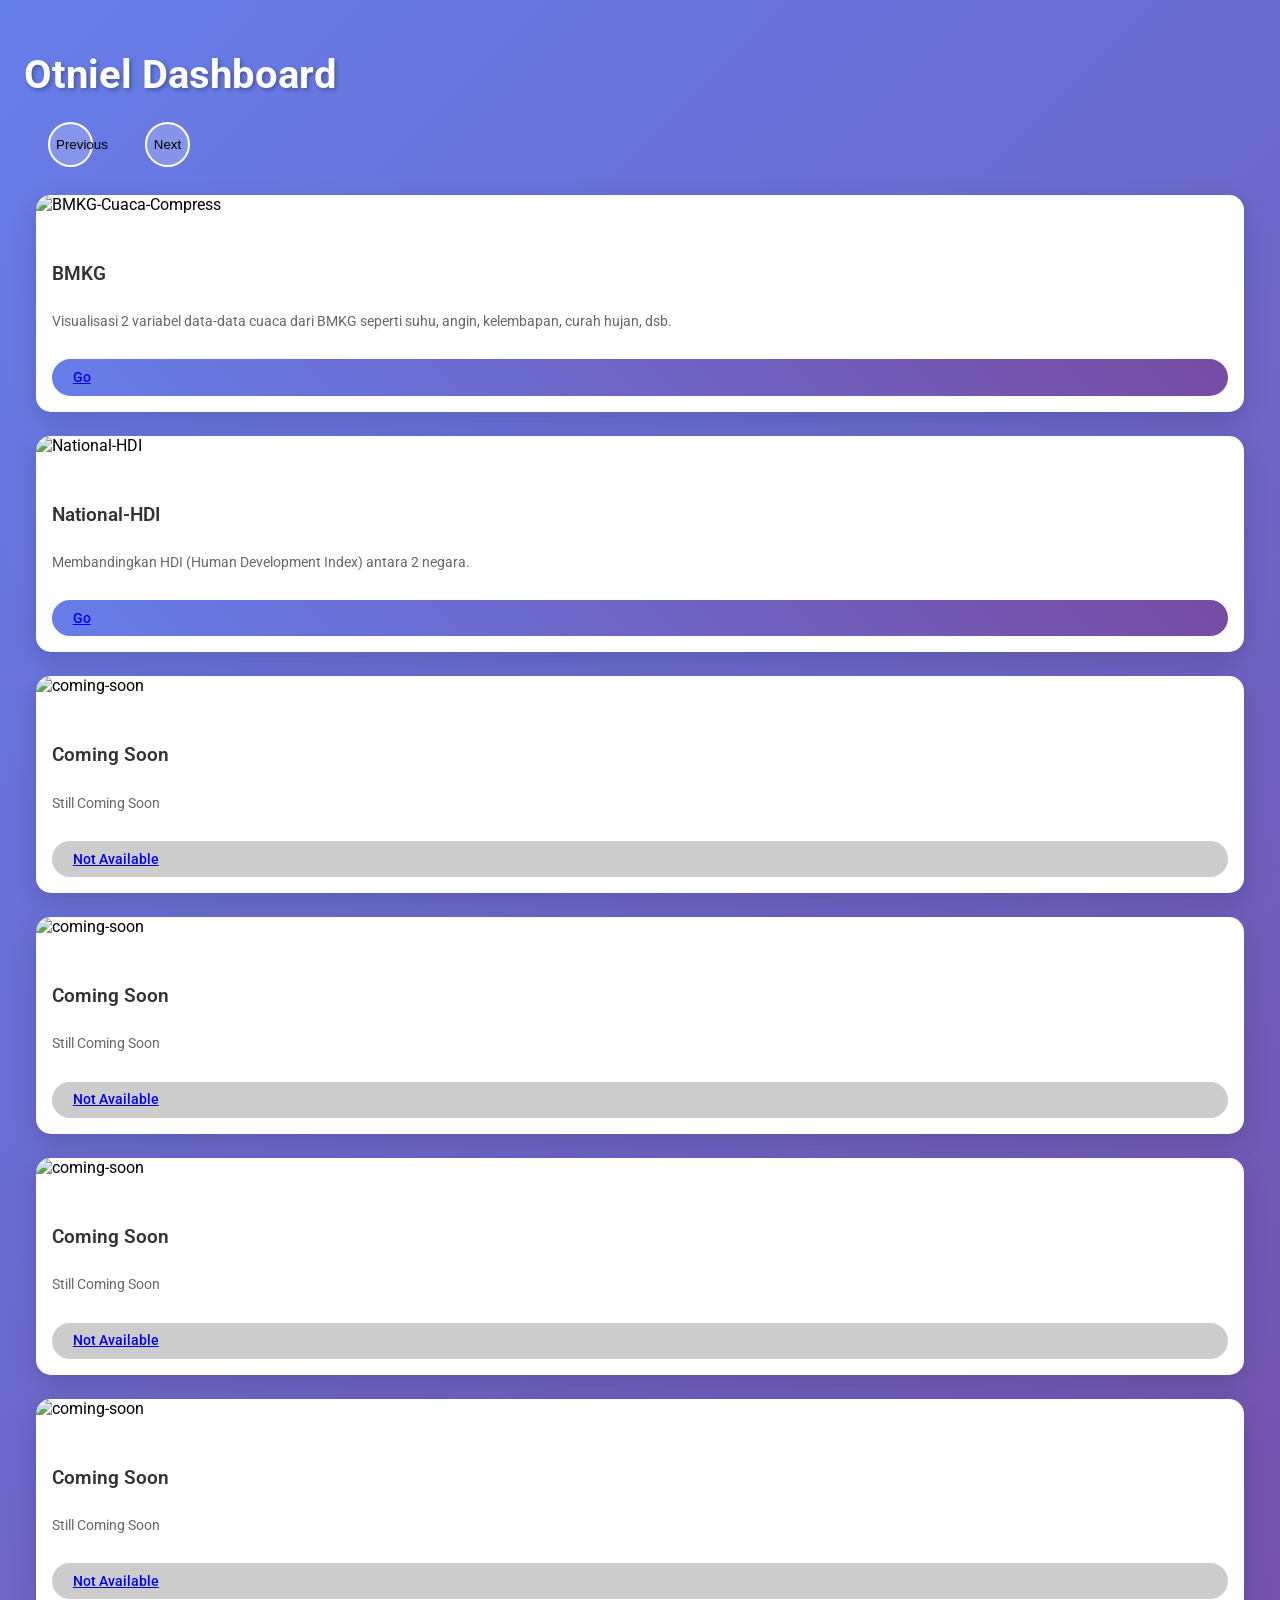
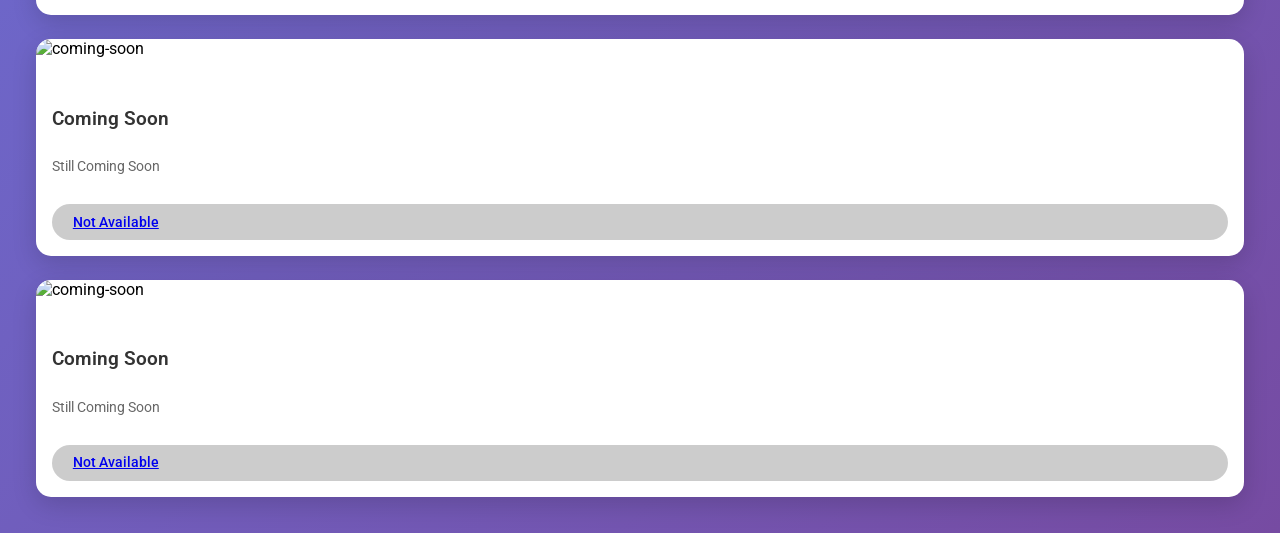
==== index.html @ a141fea1 "Menambah halaman awal" ====
<!DOCTYPE html>
<html>
<head>
    <meta name="viewport" content="width=device-width, initial-scale=1.0">
    <!-- Font Awesome -->
    <link href="https://cdnjs.cloudflare.com/ajax/libs/font-awesome/6.0.0/css/all.min.css" rel="stylesheet" />
    <!-- Google Fonts -->
    <link href="https://fonts.googleapis.com/css?family=Roboto:300,400,500,700&display=swap" rel="stylesheet" />
    <!-- MDB -->
    <link href="https://cdnjs.cloudflare.com/ajax/libs/mdb-ui-kit/6.4.0/mdb.min.css" rel="stylesheet" />

    <script type="text/javascript" src="https://cdnjs.cloudflare.com/ajax/libs/mdb-ui-kit/6.4.0/mdb.min.js"></script>

    <style>
        /* Base styles for the page */
        body {
            background: linear-gradient(135deg, #667eea 0%, #764ba2 100%);
            font-family: 'Roboto', sans-serif;
            overflow-x: hidden;
        }

        /* Main container to manage the overall layout */
        .main-container {
            min-height: 100vh;
            padding: 1rem;
            display: flex;
            flex-direction: column;
        }

        .main-title {
            color: white;
            font-weight: 700;
            font-size: 2.5rem;
            text-shadow: 2px 2px 4px rgba(0, 0, 0, 0.3);
            margin-bottom: 1.5rem;
            flex-shrink: 0;
        }

        /* Make the carousel fill the available vertical space */
        .carousel {
            flex-grow: 1;
            display: flex;
            flex-direction: column;
        }

        .carousel-inner {
            flex-grow: 1;
        }

        /* Ensure carousel items and their content containers fill the height */
        .carousel-item,
        .carousel-item .container,
        .carousel-item .row {
            height: 100%;
        }
        
        /* This makes the grid rows stretch to fill vertical space */
        .row {
            align-content: stretch;
        }

        /* Make columns flex containers to allow cards to grow */
        .col-card {
            display: flex;
            flex-direction: column;
            padding: 0.75rem;
        }

        .card {
            border: none;
            border-radius: 15px;
            box-shadow: 0 8px 25px rgba(0, 0, 0, 0.15);
            transition: all 0.3s ease;
            background: white;
            width: 100%;
            flex-grow: 1; /* Allows card to fill the column's space */
            display: flex;
            flex-direction: column;
        }

        .card:hover {
            transform: translateY(-5px);
            box-shadow: 0 12px 30px rgba(0, 0, 0, 0.2);
        }

        .card-img-top {
            height: 40%;
            object-fit: cover;
            border-radius: 15px 15px 0 0;
        }

        .card-body {
            flex-grow: 1;
            display: flex;
            flex-direction: column;
            justify-content: space-between;
            padding: 1rem;
        }

        .card-title {
            font-weight: 600;
            font-size: 1.2rem;
            color: #333;
            margin-bottom: 0.8rem;
        }

        .card-text {
            color: #666;
            font-size: 0.9rem;
            line-height: 1.4;
            flex-grow: 1;
            overflow: hidden;
            display: -webkit-box;
            -webkit-box-orient: vertical;
            line-clamp: 3;
        }

        .btn-primary {
            background: linear-gradient(45deg, #667eea, #764ba2);
            border: none;
            border-radius: 25px;
            padding: 0.6rem 1.3rem;
            font-weight: 500;
            font-size: 0.9rem;
            transition: all 0.3s ease;
            margin-top: 0.8rem;
        }

        .btn-primary:hover {
            background: linear-gradient(45deg, #5a6fd8, #6a4190);
            transform: translateY(-2px);
            box-shadow: 0 5px 15px rgba(102, 126, 234, 0.4);
        }

        .btn-primary:disabled,
        .btn-primary[href="#"] {
            background: #ccc;
            cursor: not-allowed;
        }

        /* Style for the carousel controls */
        .controls-wrapper {
            flex-shrink: 0;
            padding-bottom: 1rem;
        }

        .carousel-control-prev,
        .carousel-control-next {
            background: rgba(255, 255, 255, 0.2);
            border: 2px solid white;
            border-radius: 50%;
            width: 45px;
            height: 45px;
            margin: 0 1.5rem; /* Added margin to space out the arrows */
            transition: all 0.3s ease;
        }

        .carousel-control-prev:hover,
        .carousel-control-next:hover {
            background: rgba(255, 255, 255, 0.3);
            transform: scale(1.1);
        }

        .carousel-control-prev-icon,
        .carousel-control-next-icon {
            filter: invert(1);
        }
        
        /* Mobile-specific optimizations */
        @media (max-width: 767.98px) {
            .main-title {
                font-size: 2rem;
                margin-bottom: 1rem;
            }

            .card-title {
                font-size: 1.1rem;
            }

            .card-text {
                font-size: 0.9rem;
                line-clamp: 5; /* Allow more lines on mobile */
            }

            .btn-primary {
                font-size: 0.9rem;
                padding: 0.7rem 1.4rem;
            }
        }

        @media (max-width: 575.98px) {
            .main-container {
                padding: 0.5rem;
            }
            .main-title {
                font-size: 1.6rem;
            }
            .card-title {
                font-size: 1rem;
            }
            .card-text {
                font-size: 0.85rem;
            }
            .btn-primary {
                font-size: 0.85rem;
                padding: 0.6rem 1.2rem;
            }
        }
    </style>
</head>
<body>
    <main class="main-container">
        <h1 class="text-center main-title">Otniel Dashboard</h1>
        <!-- Carousel wrapper -->
        <div id="carouselMultiItemExample" class="carousel slide carousel-dark text-center" data-mdb-ride="carousel">
            <!-- Controls -->
            <div class="controls-wrapper d-flex justify-content-center">
                <button class="carousel-control-prev position-relative" type="button" data-mdb-target="#carouselMultiItemExample" data-mdb-slide="prev">
                    <span class="carousel-control-prev-icon" aria-hidden="true"></span>
                    <span class="visually-hidden">Previous</span>
                </button>
                <button class="carousel-control-next position-relative" type="button" data-mdb-target="#carouselMultiItemExample" data-mdb-slide="next">
                    <span class="carousel-control-next-icon" aria-hidden="true"></span>
                    <span class="visually-hidden">Next</span>
                </button>
            </div>
            <!-- Inner -->
            <div class="carousel-inner">
                <!-- First slide with 4 cards -->
                <div class="carousel-item active">
                    <div class="container">
                        <div class="row">
                            <div class="col-lg-3 col-md-6 col-6 col-card">
                                <div class="card">
                                    <img src="https://i.ibb.co/SXtZg35G/BMKG-Cuaca-Compress.png" alt="BMKG-Cuaca-Compress" class="card-img-top" onerror="this.onerror=null;this.src='https://placehold.co/600x400/764ba2/ffffff?text=Image+Error';"/>
                                    <div class="card-body">
                                        <h5 class="card-title">BMKG</h5>
                                        <p class="card-text">
                                            Visualisasi 2 variabel data-data cuaca dari BMKG seperti suhu, angin, kelembapan, curah hujan, dsb.
                                        </p>
                                        <a href="BMKG/" class="btn btn-primary">Go</a>
                                    </div>
                                </div>
                            </div>

                            <div class="col-lg-3 col-md-6 col-6 col-card">
                                <div class="card">
                                    <img src="https://i.ibb.co/XZqtj2NG/National-HDI.png" alt="National-HDI" class="card-img-top" onerror="this.onerror=null;this.src='https://placehold.co/600x400/764ba2/ffffff?text=Image+Error';"/>
                                    <div class="card-body">
                                        <h5 class="card-title">National-HDI</h5>
                                        <p class="card-text">
                                            Membandingkan HDI (Human Development Index) antara 2 negara.
                                        </p>
                                        <a href="National-HDI/" class="btn btn-primary">Go</a>
                                    </div>
                                </div>
                            </div>

                            <div class="col-lg-3 col-md-6 col-6 col-card">
                                <div class="card">
                                    <img src="https://i.ibb.co/wZLKKR45/coming-soon.jpg" alt="coming-soon" class="card-img-top" onerror="this.onerror=null;this.src='https://placehold.co/600x400/764ba2/ffffff?text=Image+Error';"/>
                                    <div class="card-body">
                                        <h5 class="card-title">Coming Soon</h5>
                                        <p class="card-text">
                                            Still Coming Soon
                                        </p>
                                        <a href="#" class="btn btn-primary" disabled>Not Available</a>
                                    </div>
                                </div>
                            </div>

                            <div class="col-lg-3 col-md-6 col-6 col-card">
                                <div class="card">
                                    <img src="https://i.ibb.co/wZLKKR45/coming-soon.jpg" alt="coming-soon" class="card-img-top" onerror="this.onerror=null;this.src='https://placehold.co/600x400/764ba2/ffffff?text=Image+Error';"/>
                                    <div class="card-body">
                                        <h5 class="card-title">Coming Soon</h5>
                                        <p class="card-text">
                                            Still Coming Soon
                                        </p>
                                        <a href="#" class="btn btn-primary" disabled>Not Available</a>
                                    </div>
                                </div>
                            </div>
                        </div>
                    </div>
                </div>

                <!-- Second slide with 4 cards -->
                <div class="carousel-item">
                    <div class="container">
                        <div class="row">
                            <div class="col-lg-3 col-md-6 col-6 col-card">
                                <div class="card">
                                    <img src="https://i.ibb.co/wZLKKR45/coming-soon.jpg" alt="coming-soon" class="card-img-top" onerror="this.onerror=null;this.src='https://placehold.co/600x400/cccccc/ffffff?text=Coming+Soon';"/>
                                    <div class="card-body">
                                        <h5 class="card-title">Coming Soon</h5>
                                        <p class="card-text">
                                            Still Coming Soon
                                        </p>
                                        <a href="#" class="btn btn-primary" disabled>Not Available</a>
                                    </div>
                                </div>
                            </div>

                            <div class="col-lg-3 col-md-6 col-6 col-card">
                                <div class="card">
                                    <img src="https://i.ibb.co/wZLKKR45/coming-soon.jpg" alt="coming-soon" class="card-img-top" onerror="this.onerror=null;this.src='https://placehold.co/600x400/764ba2/ffffff?text=Image+Error';"/>
                                    <div class="card-body">
                                        <h5 class="card-title">Coming Soon</h5>
                                        <p class="card-text">
                                            Still Coming Soon
                                        </p>
                                        <a href="#" class="btn btn-primary" disabled>Not Available</a>
                                    </div>
                                </div>
                            </div>

                            <div class="col-lg-3 col-md-6 col-6 col-card">
                                <div class="card">
                                    <img src="https://i.ibb.co/wZLKKR45/coming-soon.jpg" alt="coming-soon" class="card-img-top" onerror="this.onerror=null;this.src='https://placehold.co/600x400/cccccc/ffffff?text=Coming+Soon';"/>
                                    <div class="card-body">
                                        <h5 class="card-title">Coming Soon</h5>
                                        <p class="card-text">
                                            Still Coming Soon
                                        </p>
                                        <a href="#" class="btn btn-primary" disabled>Not Available</a>
                                    </div>
                                </div>
                            </div>

                            <div class="col-lg-3 col-md-6 col-6 col-card">
                                <div class="card">
                                    <img src="https://i.ibb.co/wZLKKR45/coming-soon.jpg" alt="coming-soon" class="card-img-top" onerror="this.onerror=null;this.src='https://placehold.co/600x400/764ba2/ffffff?text=Image+Error';"/>
                                    <div class="card-body">
                                        <h5 class="card-title">Coming Soon</h5>
                                        <p class="card-text">
                                            Still Coming Soon
                                        </p>
                                        <a href="#" class="btn btn-primary" disabled>Not Available</a>
                                    </div>
                                </div>
                            </div>
                        </div>
                    </div>
                </div>
            </div>
            <!-- Inner -->
        </div>
        <!-- Carousel wrapper -->
    </main>
</body>
</html>
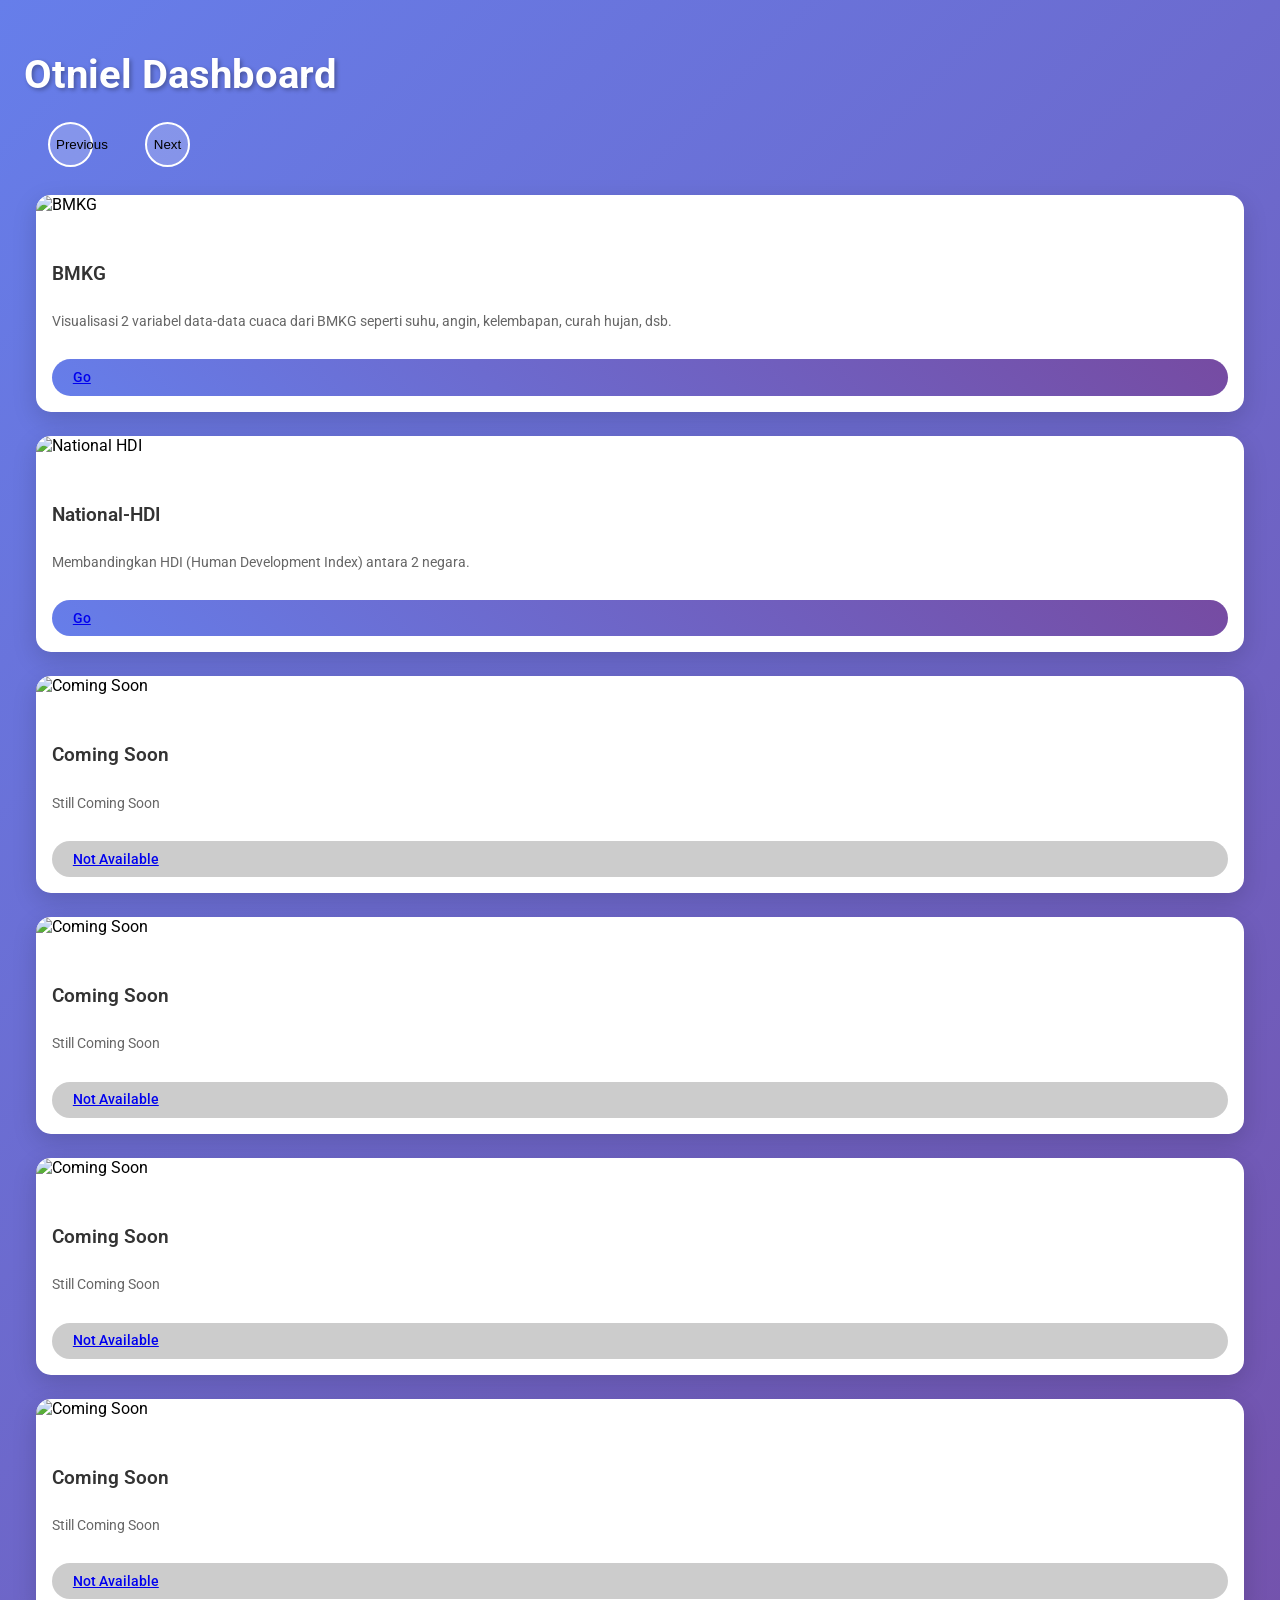
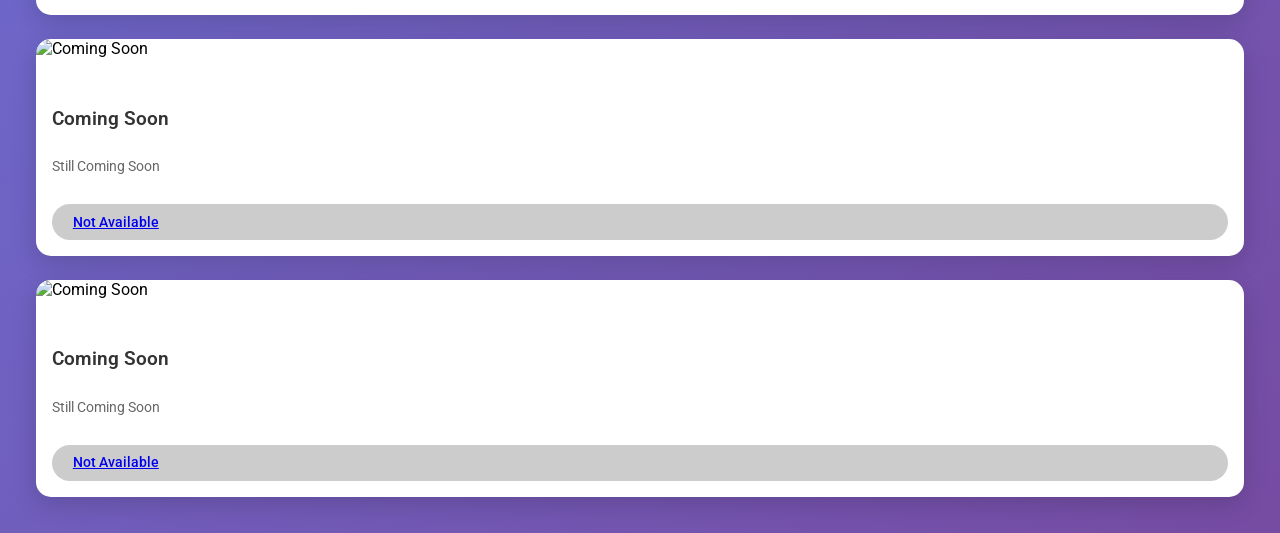
==== commit 372c58f3: "Memperbaiki error image tidak ada di mobile" ====
--- a/index.html
+++ b/index.html
@@ -232,7 +232,7 @@
                         <div class="row">
                             <div class="col-lg-3 col-md-6 col-6 col-card">
                                 <div class="card">
-                                    <img src="https://i.ibb.co/SXtZg35G/BMKG-Cuaca-Compress.png" alt="BMKG-Cuaca-Compress" class="card-img-top" onerror="this.onerror=null;this.src='https://placehold.co/600x400/764ba2/ffffff?text=Image+Error';"/>
+                                    <img src="https://drive.google.com/thumbnail?id=1buSv4FXQJtt962QO2LeT97DmDNZEt6wK&sz=w1000" class="card-img-top" alt="BMKG" onerror="this.onerror=null;this.src='https://placehold.co/600x400/764ba2/ffffff?text=Image+Error';"/>
                                     <div class="card-body">
                                         <h5 class="card-title">BMKG</h5>
                                         <p class="card-text">
@@ -245,7 +245,7 @@
 
                             <div class="col-lg-3 col-md-6 col-6 col-card">
                                 <div class="card">
-                                    <img src="https://i.ibb.co/XZqtj2NG/National-HDI.png" alt="National-HDI" class="card-img-top" onerror="this.onerror=null;this.src='https://placehold.co/600x400/764ba2/ffffff?text=Image+Error';"/>
+                                    <img src="https://drive.google.com/thumbnail?id=1OLjczR4SsCqGHMOSci2Z51VquKu3sSVl&sz=w1000" class="card-img-top" alt="National HDI" onerror="this.onerror=null;this.src='https://placehold.co/600x400/764ba2/ffffff?text=Image+Error';"/>
                                     <div class="card-body">
                                         <h5 class="card-title">National-HDI</h5>
                                         <p class="card-text">
@@ -258,20 +258,20 @@
 
                             <div class="col-lg-3 col-md-6 col-6 col-card">
                                 <div class="card">
-                                    <img src="https://i.ibb.co/wZLKKR45/coming-soon.jpg" alt="coming-soon" class="card-img-top" onerror="this.onerror=null;this.src='https://placehold.co/600x400/764ba2/ffffff?text=Image+Error';"/>
-                                    <div class="card-body">
-                                        <h5 class="card-title">Coming Soon</h5>
-                                        <p class="card-text">
-                                            Still Coming Soon
-                                        </p>
-                                        <a href="#" class="btn btn-primary" disabled>Not Available</a>
-                                    </div>
-                                </div>
-                            </div>
-
-                            <div class="col-lg-3 col-md-6 col-6 col-card">
-                                <div class="card">
-                                    <img src="https://i.ibb.co/wZLKKR45/coming-soon.jpg" alt="coming-soon" class="card-img-top" onerror="this.onerror=null;this.src='https://placehold.co/600x400/764ba2/ffffff?text=Image+Error';"/>
+                                    <img src="https://drive.google.com/thumbnail?id=1JiOI342riQYyLgDrYG1nO1Ypld3BUAD8&sz=w1000" class="card-img-top" alt="Coming Soon" onerror="this.onerror=null;this.src='https://placehold.co/600x400/cccccc/ffffff?text=Coming+Soon';"/>
+                                    <div class="card-body">
+                                        <h5 class="card-title">Coming Soon</h5>
+                                        <p class="card-text">
+                                            Still Coming Soon
+                                        </p>
+                                        <a href="#" class="btn btn-primary" disabled>Not Available</a>
+                                    </div>
+                                </div>
+                            </div>
+
+                            <div class="col-lg-3 col-md-6 col-6 col-card">
+                                <div class="card">
+                                    <img src="https://drive.google.com/thumbnail?id=1JiOI342riQYyLgDrYG1nO1Ypld3BUAD8&sz=w1000" class="card-img-top" alt="Coming Soon" onerror="this.onerror=null;this.src='https://placehold.co/600x400/cccccc/ffffff?text=Coming+Soon';"/>
                                     <div class="card-body">
                                         <h5 class="card-title">Coming Soon</h5>
                                         <p class="card-text">
@@ -291,46 +291,46 @@
                         <div class="row">
                             <div class="col-lg-3 col-md-6 col-6 col-card">
                                 <div class="card">
-                                    <img src="https://i.ibb.co/wZLKKR45/coming-soon.jpg" alt="coming-soon" class="card-img-top" onerror="this.onerror=null;this.src='https://placehold.co/600x400/cccccc/ffffff?text=Coming+Soon';"/>
-                                    <div class="card-body">
-                                        <h5 class="card-title">Coming Soon</h5>
-                                        <p class="card-text">
-                                            Still Coming Soon
-                                        </p>
-                                        <a href="#" class="btn btn-primary" disabled>Not Available</a>
-                                    </div>
-                                </div>
-                            </div>
-
-                            <div class="col-lg-3 col-md-6 col-6 col-card">
-                                <div class="card">
-                                    <img src="https://i.ibb.co/wZLKKR45/coming-soon.jpg" alt="coming-soon" class="card-img-top" onerror="this.onerror=null;this.src='https://placehold.co/600x400/764ba2/ffffff?text=Image+Error';"/>
-                                    <div class="card-body">
-                                        <h5 class="card-title">Coming Soon</h5>
-                                        <p class="card-text">
-                                            Still Coming Soon
-                                        </p>
-                                        <a href="#" class="btn btn-primary" disabled>Not Available</a>
-                                    </div>
-                                </div>
-                            </div>
-
-                            <div class="col-lg-3 col-md-6 col-6 col-card">
-                                <div class="card">
-                                    <img src="https://i.ibb.co/wZLKKR45/coming-soon.jpg" alt="coming-soon" class="card-img-top" onerror="this.onerror=null;this.src='https://placehold.co/600x400/cccccc/ffffff?text=Coming+Soon';"/>
-                                    <div class="card-body">
-                                        <h5 class="card-title">Coming Soon</h5>
-                                        <p class="card-text">
-                                            Still Coming Soon
-                                        </p>
-                                        <a href="#" class="btn btn-primary" disabled>Not Available</a>
-                                    </div>
-                                </div>
-                            </div>
-
-                            <div class="col-lg-3 col-md-6 col-6 col-card">
-                                <div class="card">
-                                    <img src="https://i.ibb.co/wZLKKR45/coming-soon.jpg" alt="coming-soon" class="card-img-top" onerror="this.onerror=null;this.src='https://placehold.co/600x400/764ba2/ffffff?text=Image+Error';"/>
+                                    <img src="https://drive.google.com/thumbnail?id=1JiOI342riQYyLgDrYG1nO1Ypld3BUAD8&sz=w1000" class="card-img-top" alt="Coming Soon" onerror="this.onerror=null;this.src='https://placehold.co/600x400/cccccc/ffffff?text=Coming+Soon';"/>
+                                    <div class="card-body">
+                                        <h5 class="card-title">Coming Soon</h5>
+                                        <p class="card-text">
+                                            Still Coming Soon
+                                        </p>
+                                        <a href="#" class="btn btn-primary" disabled>Not Available</a>
+                                    </div>
+                                </div>
+                            </div>
+
+                            <div class="col-lg-3 col-md-6 col-6 col-card">
+                                <div class="card">
+                                    <img src="https://drive.google.com/thumbnail?id=1JiOI342riQYyLgDrYG1nO1Ypld3BUAD8&sz=w1000" class="card-img-top" alt="Coming Soon" onerror="this.onerror=null;this.src='https://placehold.co/600x400/cccccc/ffffff?text=Coming+Soon';"/>
+                                    <div class="card-body">
+                                        <h5 class="card-title">Coming Soon</h5>
+                                        <p class="card-text">
+                                            Still Coming Soon
+                                        </p>
+                                        <a href="#" class="btn btn-primary" disabled>Not Available</a>
+                                    </div>
+                                </div>
+                            </div>
+
+                            <div class="col-lg-3 col-md-6 col-6 col-card">
+                                <div class="card">
+                                   <img src="https://drive.google.com/thumbnail?id=1JiOI342riQYyLgDrYG1nO1Ypld3BUAD8&sz=w1000" class="card-img-top" alt="Coming Soon" onerror="this.onerror=null;this.src='https://placehold.co/600x400/cccccc/ffffff?text=Coming+Soon';"/>
+                                    <div class="card-body">
+                                        <h5 class="card-title">Coming Soon</h5>
+                                        <p class="card-text">
+                                            Still Coming Soon
+                                        </p>
+                                        <a href="#" class="btn btn-primary" disabled>Not Available</a>
+                                    </div>
+                                </div>
+                            </div>
+
+                            <div class="col-lg-3 col-md-6 col-6 col-card">
+                                <div class="card">
+                                    <img src="https://drive.google.com/thumbnail?id=1JiOI342riQYyLgDrYG1nO1Ypld3BUAD8&sz=w1000" class="card-img-top" alt="Coming Soon" onerror="this.onerror=null;this.src='https://placehold.co/600x400/cccccc/ffffff?text=Coming+Soon';"/>
                                     <div class="card-body">
                                         <h5 class="card-title">Coming Soon</h5>
                                         <p class="card-text">
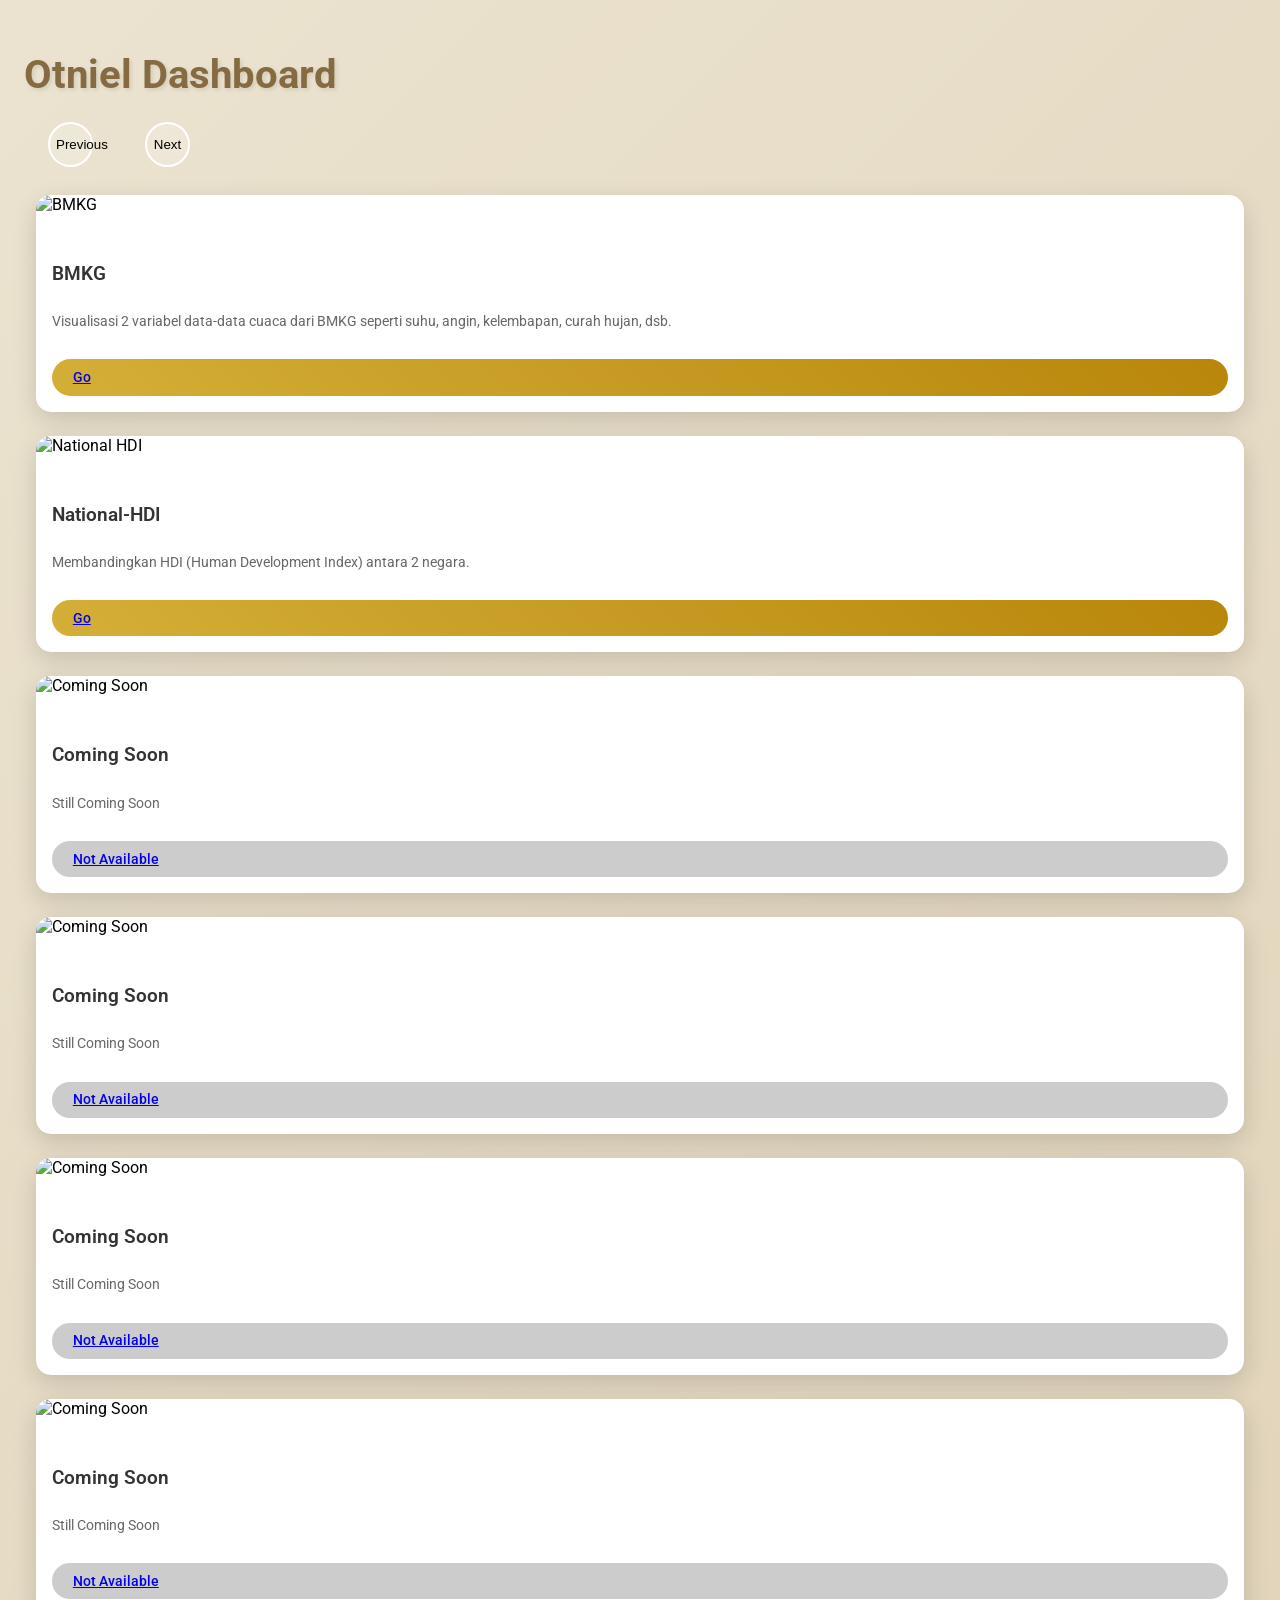
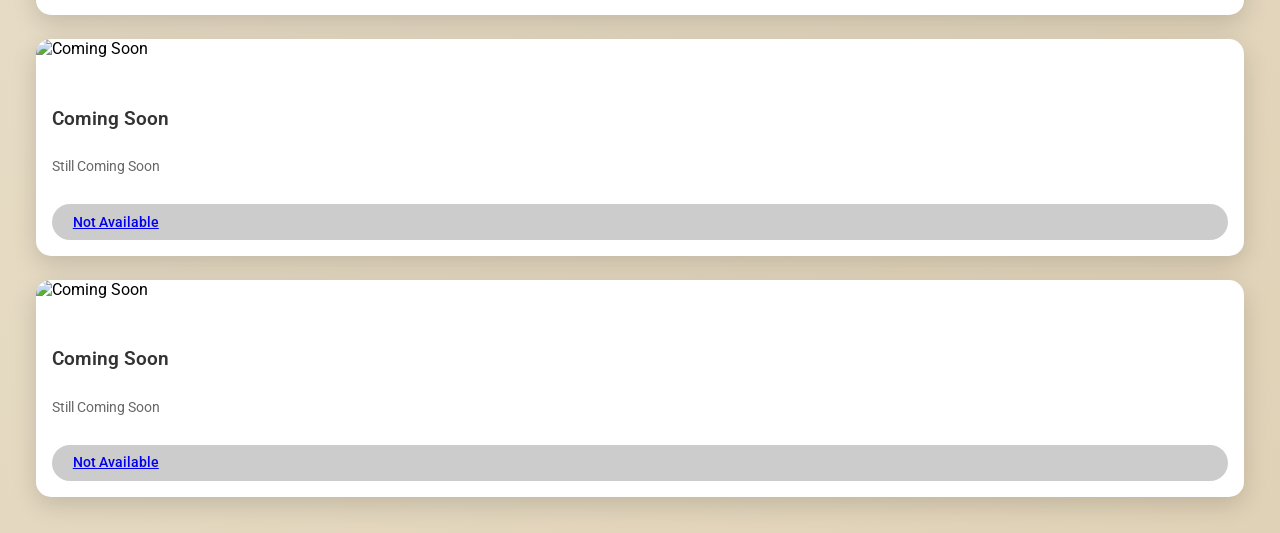
==== commit 9db2db2b: "Change the colour theme style" ====
--- a/index.html
+++ b/index.html
@@ -14,7 +14,7 @@
     <style>
         /* Base styles for the page */
         body {
-            background: linear-gradient(135deg, #667eea 0%, #764ba2 100%);
+            background: linear-gradient(135deg, #ebe3d0 0%, #e0d2b7 100%);
             font-family: 'Roboto', sans-serif;
             overflow-x: hidden;
         }
@@ -28,10 +28,10 @@
         }
 
         .main-title {
-            color: white;
+            color: #866b42;
             font-weight: 700;
             font-size: 2.5rem;
-            text-shadow: 2px 2px 4px rgba(0, 0, 0, 0.3);
+            text-shadow: 2px 2px 4px rgba(0, 0, 0, 0.1);
             margin-bottom: 1.5rem;
             flex-shrink: 0;
         }
@@ -116,7 +116,7 @@
         }
 
         .btn-primary {
-            background: linear-gradient(45deg, #667eea, #764ba2);
+            background: linear-gradient(45deg, #d4af37, #b8860b);
             border: none;
             border-radius: 25px;
             padding: 0.6rem 1.3rem;
@@ -127,9 +127,9 @@
         }
 
         .btn-primary:hover {
-            background: linear-gradient(45deg, #5a6fd8, #6a4190);
+            background: linear-gradient(45deg, #b8860b, #9a7209);
             transform: translateY(-2px);
-            box-shadow: 0 5px 15px rgba(102, 126, 234, 0.4);
+            box-shadow: 0 5px 15px rgba(212, 175, 55, 0.4);
         }
 
         .btn-primary:disabled,
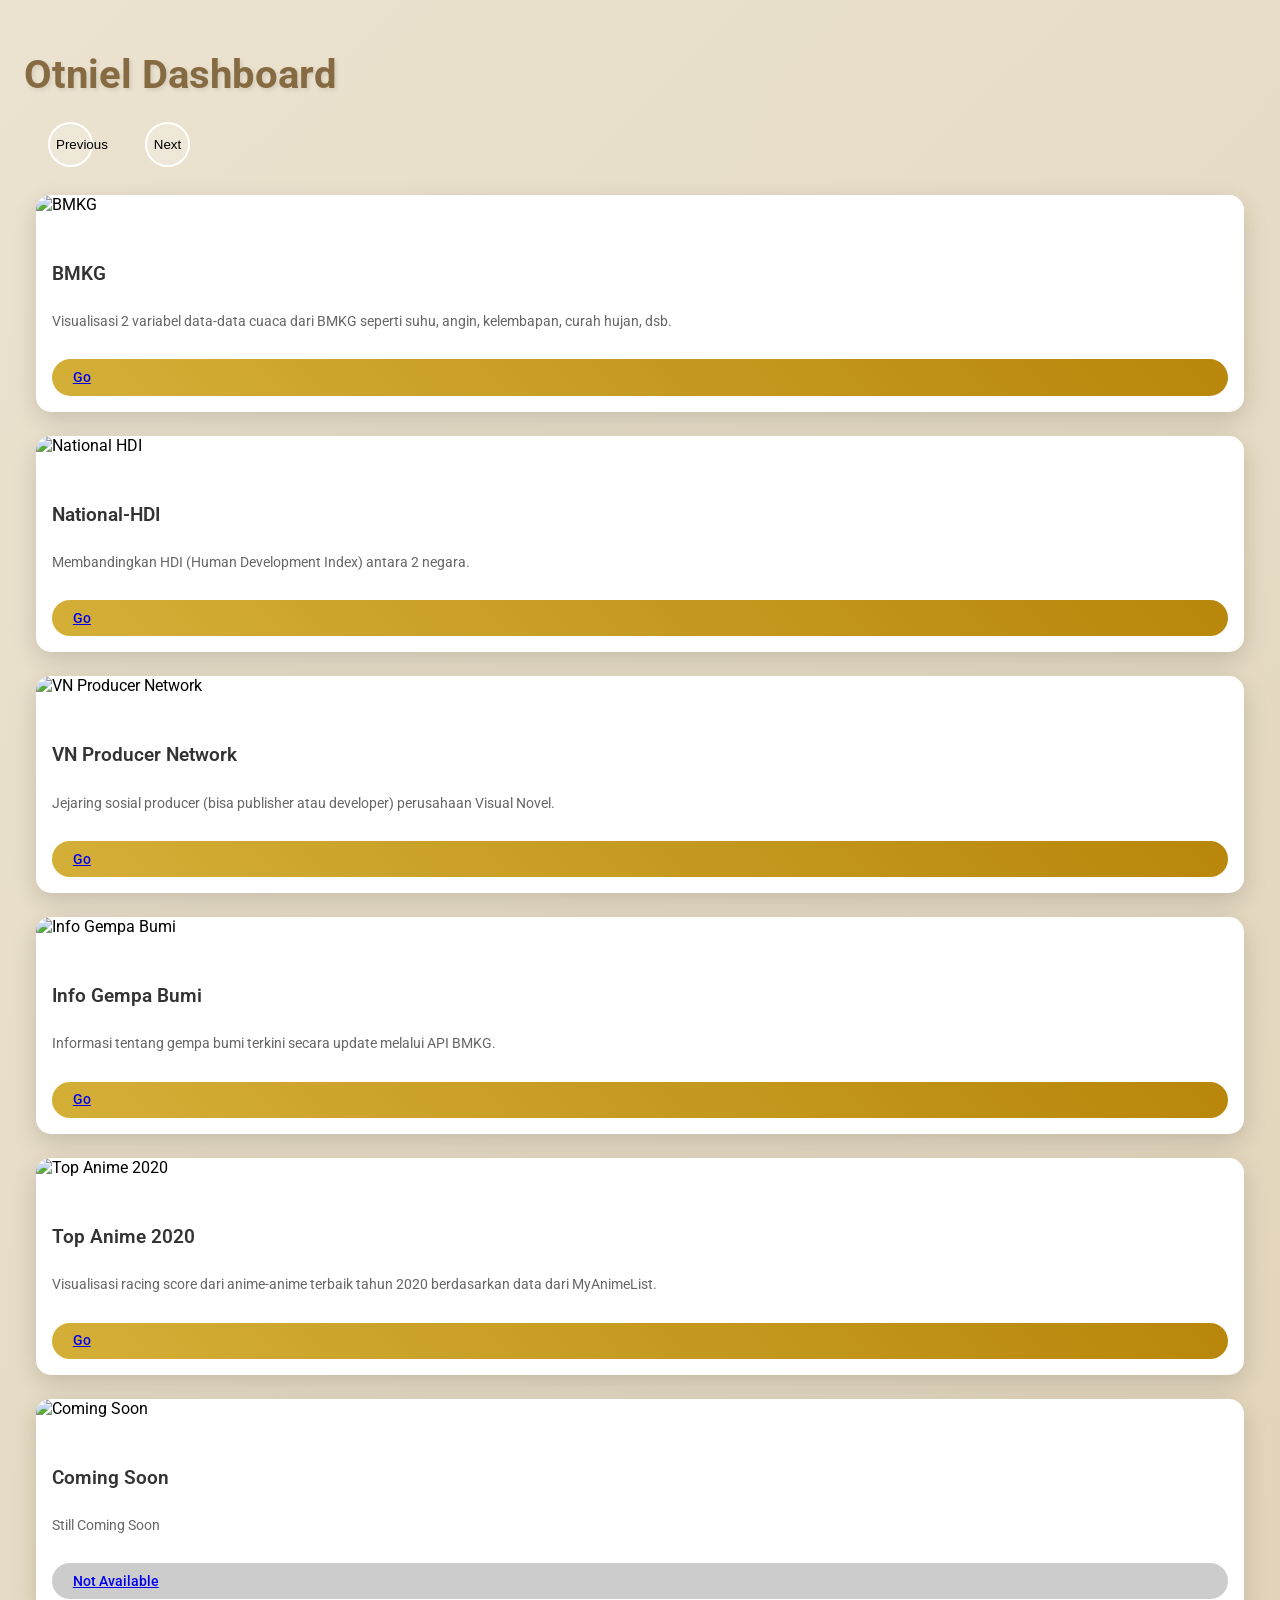
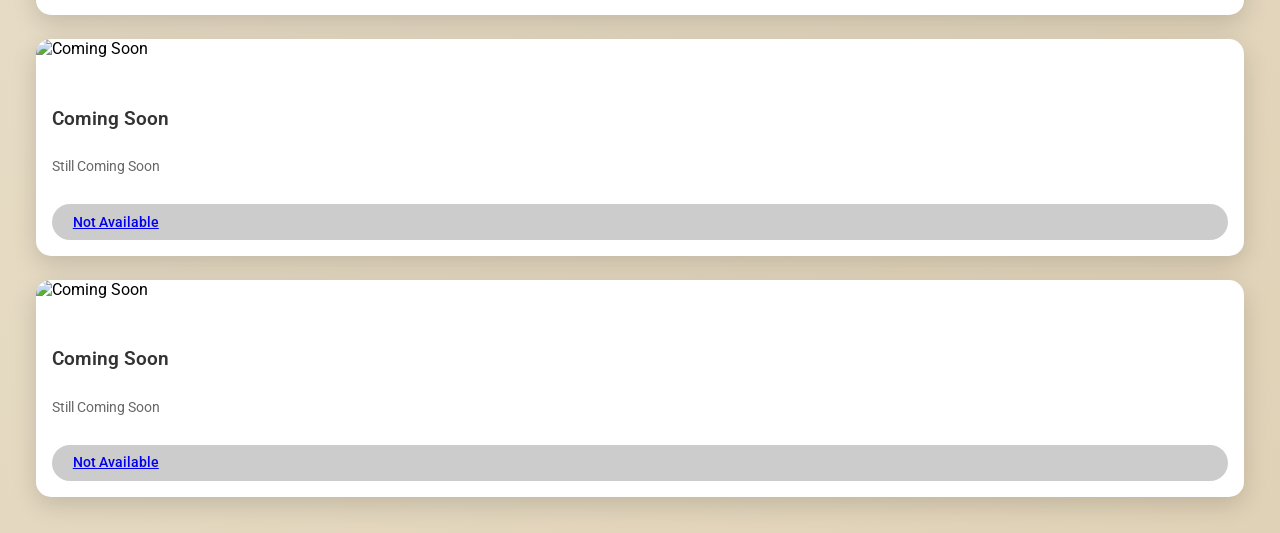
==== commit 0c94251b: "Mengoptimalkan BMKG agar responsif dan menambah 3 visdat yang lain" ====
--- a/index.html
+++ b/index.html
@@ -258,26 +258,26 @@
 
                             <div class="col-lg-3 col-md-6 col-6 col-card">
                                 <div class="card">
-                                    <img src="https://drive.google.com/thumbnail?id=1JiOI342riQYyLgDrYG1nO1Ypld3BUAD8&sz=w1000" class="card-img-top" alt="Coming Soon" onerror="this.onerror=null;this.src='https://placehold.co/600x400/cccccc/ffffff?text=Coming+Soon';"/>
-                                    <div class="card-body">
-                                        <h5 class="card-title">Coming Soon</h5>
-                                        <p class="card-text">
-                                            Still Coming Soon
-                                        </p>
-                                        <a href="#" class="btn btn-primary" disabled>Not Available</a>
-                                    </div>
-                                </div>
-                            </div>
-
-                            <div class="col-lg-3 col-md-6 col-6 col-card">
-                                <div class="card">
-                                    <img src="https://drive.google.com/thumbnail?id=1JiOI342riQYyLgDrYG1nO1Ypld3BUAD8&sz=w1000" class="card-img-top" alt="Coming Soon" onerror="this.onerror=null;this.src='https://placehold.co/600x400/cccccc/ffffff?text=Coming+Soon';"/>
-                                    <div class="card-body">
-                                        <h5 class="card-title">Coming Soon</h5>
-                                        <p class="card-text">
-                                            Still Coming Soon
-                                        </p>
-                                        <a href="#" class="btn btn-primary" disabled>Not Available</a>
+                                    <img src="https://drive.google.com/thumbnail?id=1WOMcBmGvI1W6WercgBUMBmhNS5drzHHT&sz=w1000" class="card-img-top" alt="VN Producer Network" onerror="this.onerror=null;this.src='https://placehold.co/600x400/764ba2/ffffff?text=Image+Error';"/>
+                                    <div class="card-body">
+                                        <h5 class="card-title">VN Producer Network</h5>
+                                        <p class="card-text">
+                                            Jejaring sosial producer (bisa publisher atau developer) perusahaan Visual Novel.
+                                        </p>
+                                        <a href="https://otnielabiezer.com/VN-Producer-Network/" class="btn btn-primary">Go</a>
+                                    </div>
+                                </div>
+                            </div>
+
+                            <div class="col-lg-3 col-md-6 col-6 col-card">
+                                <div class="card">
+                                    <img src="https://drive.google.com/thumbnail?id=19juMtz1FfpezWGYmcgSAalCN1iZA8deP&sz=w1000" class="card-img-top" alt="Info Gempa Bumi" onerror="this.onerror=null;this.src='https://placehold.co/600x400/764ba2/ffffff?text=Image+Error';"/>
+                                    <div class="card-body">
+                                        <h5 class="card-title">Info Gempa Bumi</h5>
+                                        <p class="card-text">
+                                            Informasi tentang gempa bumi terkini secara update melalui API BMKG.
+                                        </p>
+                                        <a href="https://otnielabiezer.com/Gempabumi/" class="btn btn-primary" >Go</a>
                                     </div>
                                 </div>
                             </div>
@@ -291,13 +291,13 @@
                         <div class="row">
                             <div class="col-lg-3 col-md-6 col-6 col-card">
                                 <div class="card">
-                                    <img src="https://drive.google.com/thumbnail?id=1JiOI342riQYyLgDrYG1nO1Ypld3BUAD8&sz=w1000" class="card-img-top" alt="Coming Soon" onerror="this.onerror=null;this.src='https://placehold.co/600x400/cccccc/ffffff?text=Coming+Soon';"/>
-                                    <div class="card-body">
-                                        <h5 class="card-title">Coming Soon</h5>
-                                        <p class="card-text">
-                                            Still Coming Soon
-                                        </p>
-                                        <a href="#" class="btn btn-primary" disabled>Not Available</a>
+                                    <img src="https://drive.google.com/thumbnail?id=1FIbiF7oDOk-ygDP3TFCox8V66PngWcy5&sz=w1000" class="card-img-top" alt="Top Anime 2020" onerror="this.onerror=null;this.src='https://placehold.co/600x400/764ba2/ffffff?text=Image+Error';"/>
+                                    <div class="card-body">
+                                        <h5 class="card-title">Top Anime 2020</h5>
+                                        <p class="card-text">
+                                            Visualisasi racing score dari anime-anime terbaik tahun 2020 berdasarkan data dari MyAnimeList.
+                                        </p>
+                                        <a href="https://topanime2020.netlify.app/" class="btn btn-primary" >Go</a>
                                     </div>
                                 </div>
                             </div>
